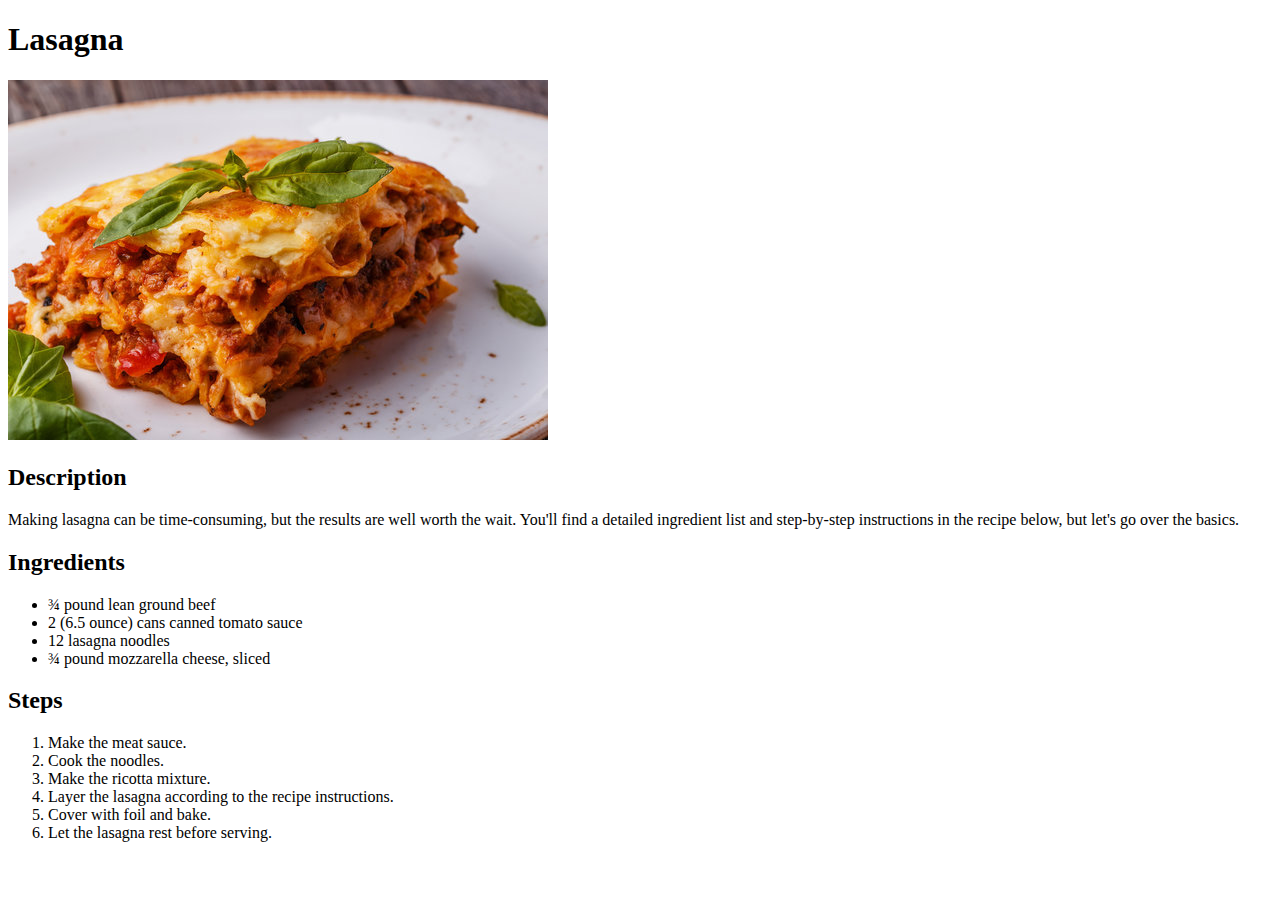
==== recipes/lasagna.html @ f7b56635 "Create recipes website" ====
<!DOCTYPE html>
<html lang="en">
    <head>
        <meta charset="utf-8">
        <title>Lasagna recipe</title>
    </head>
    <body>
        <h1>Lasagna</h1>
        <img src="../images/lasagna.jpg" alt="Image od baked lasagna dish" width="540">
        <h2>Description</h2>
        <p>Making lasagna can be time-consuming, but the results are well worth the wait. You'll find a detailed ingredient list and step-by-step instructions in the recipe below, but let's go over the basics.
        </p> 

        <h2>Ingredients</h2> 
        <ul>
            <li>¾ pound lean ground beef</li>
            <li>2 (6.5 ounce) cans canned tomato sauce</li>
            <li>12 lasagna noodles</li>
            <li>¾ pound mozzarella cheese, sliced</li>
        </ul>

        <h2>Steps</h2>
        <ol>
            <li>Make the meat sauce.</li>
            <li>Cook the noodles.</li>
            <li>Make the ricotta mixture.</li>
            <li>Layer the lasagna according to the recipe instructions.</li>
            <li>Cover with foil and bake.</li>
            <li>Let the lasagna rest before serving.</li>
        </ol>
    </body>
</html>
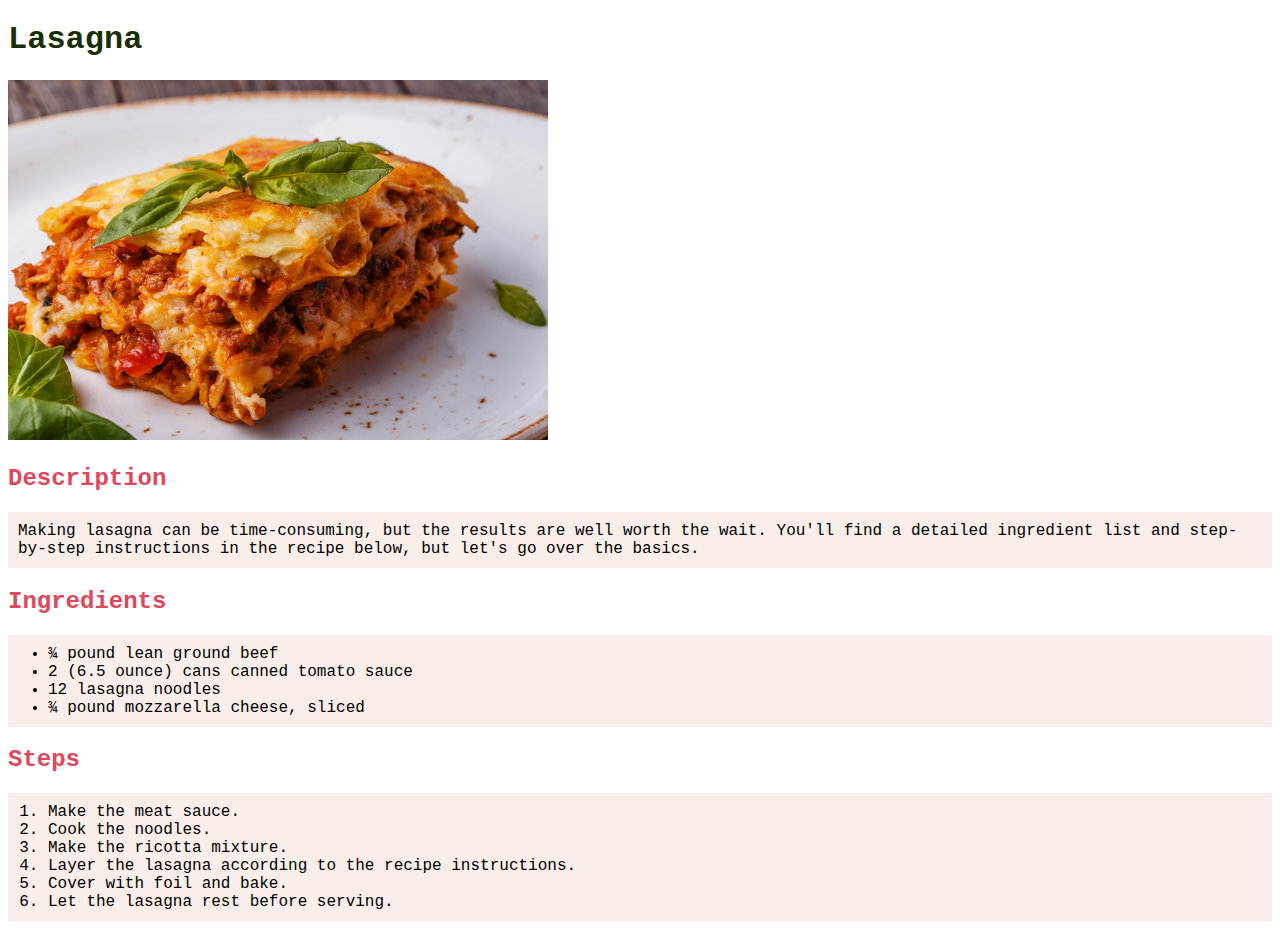
==== commit 6b54f786: "Add style.css to html files" ====
--- a/recipes/lasagna.html
+++ b/recipes/lasagna.html
@@ -3,6 +3,7 @@
     <head>
         <meta charset="utf-8">
         <title>Lasagna recipe</title>
+        <link rel="stylesheet" href="../style.css">
     </head>
     <body>
         <h1>Lasagna</h1>
--- a/style.css
+++ b/style.css
@@ -0,0 +1,26 @@
+body {
+    font-family: Monaco, "Lucida Console", monospace;
+}
+
+h1 {
+    color: #192F01;
+}
+
+h2 {
+    color: #E0475B;
+}
+
+p {
+    background-color: #F8EFEA;
+    padding: 10px;
+}
+
+ul, ol {
+    background-color: #F8EFEA;
+    padding-top: 10px;
+    padding-bottom: 10px;
+}
+
+
+
+
